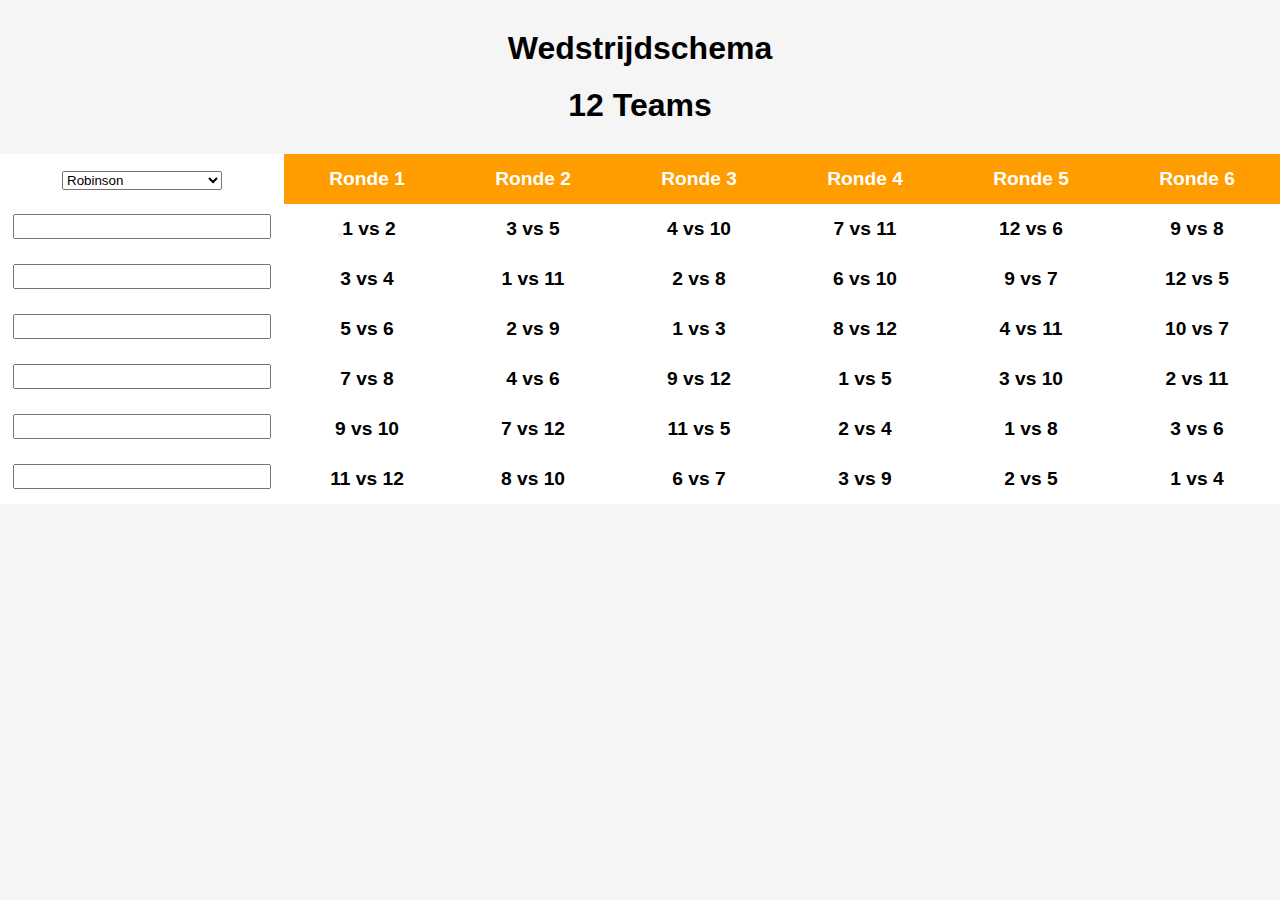
==== index.html @ 46900107 "update" ====
<!DOCTYPE html>
<html lang="nl">
<head>
    <meta charset="UTF-8">
    <meta name="viewport" content="width=device-width, initial-scale=1.0">
    <link rel="stylesheet" href="style.css">
    <title>8x7 Schema</title>
</head>
<body>
    <div id="beschrijving">
        <h1>Wedstrijdschema</h1>
        <h1>12 Teams</h1>
    </div>
    <table>
        <tr>
            <td>
                <select name="activiteiten" id="activiteiten">
                    <option value="robinson">Robinson</option>
                    <option value="zeskamp">Zeskamp</option>
                    <option value="oud-hollandse-spellen">Oud-Hollandse Spellen</option>
                    <option value="beachvolley">Beachvolley</option>
                </select>
            </td>            
            <th>Ronde 1</th>
            <th>Ronde 2</th>
            <th>Ronde 3</th>
            <th>Ronde 4</th>
            <th>Ronde 5</th>
            <th>Ronde 6</th>
        </tr>
        <tr>
            <td><textarea name="" id=""></textarea></td>
            <td><button class="match-1" onclick=""></button>1 vs 2</td>
            <td>3 vs 5</td>
            <td>4 vs 10</td>
            <td>7 vs 11</td>
            <td>12 vs 6</td>
            <td>9 vs 8</td>
        </tr>
        <tr>
            <td><textarea name="" id=""></textarea></td>
            <td>3 vs 4</td>
            <td>1 vs 11</td>
            <td>2 vs 8</td>
            <td>6 vs 10</td>
            <td>9 vs 7</td>
            <td>12 vs 5</td>
        </tr>
        <tr>
            <td><textarea name="" id=""></textarea></td>
            <td>5 vs 6</td>
            <td>2 vs 9</td>
            <td>1 vs 3</td>
            <td>8 vs 12</td>
            <td>4 vs 11</td>
            <td>10 vs 7</td>
        </tr>
        <tr>
            <td><textarea name="" id=""></textarea></td>
            <td>7 vs 8</td>
            <td>4 vs 6</td>
            <td>9 vs 12</td>
            <td>1 vs 5</td>
            <td>3 vs 10</td>
            <td>2 vs 11</td>
        </tr>
        <tr>
            <td><textarea name="" id=""></textarea></td>
            <td>9 vs 10</td>
            <td>7 vs 12</td>
            <td>11 vs 5</td>
            <td>2 vs 4</td>
            <td>1 vs 8</td>
            <td>3 vs 6</td>
        </tr>
        <tr>
            <td><textarea name="" id=""></textarea></td>
            <td>11 vs 12</td>
            <td>8 vs 10</td>
            <td>6 vs 7</td>
            <td>3 vs 9</td>
            <td>2 vs 5</td>
            <td>1 vs 4</td>
        </tr>
    </table>
    <script src="main.js"></script>
</body>
</html>
---- style.css ----
* {
    margin: 0;
    padding: 0;
    box-sizing: border-box;
}

body {
    font-family: Arial, sans-serif;
    background-color: #f5f5f5;
}

/* Flexbox styling voor de beschrijving */
#beschrijving {
    display: flex;
    justify-content: center;
    flex-direction: column;
    align-items: center;
    margin: 20px 0;
}

h1 {
    margin: 10px 0;
}

/* Tabel styling */
table {
    width: 100%;
    border-collapse: separate; /* Zorg ervoor dat borders gescheiden zijn */
    border-spacing: 0;
    margin: 20px 0;
}

td, th {
    width: 12.5%; /* 7 kolommen */
    height: 50px;
    text-align: center;
    font-size: 1.2rem;
    font-weight: bold;
    color: #000;
    padding: 10px;
    background-color: white; /* Neutrale achtergrond voor de cellen */
    position: relative;
}

th {
    background-color: #ff9d00; /* Oranje achtergrond voor koptekst */
    color: #fff;
}

td::before, th::before {
    content: '';
    position: absolute;
    top: 0;
    left: 0;
    right: 0;
    bottom: 0;
    z-index: -1;
    border: 4px solid transparent;
    border-image: linear-gradient(45deg, #ff9d00, #9795f0) 1;
    pointer-events: none; /* Zorgt ervoor dat de border niet de interactie met de cellen beïnvloedt */
}

textarea {
    resize: none;
    height: 25px;
    font-size: x-large;
}
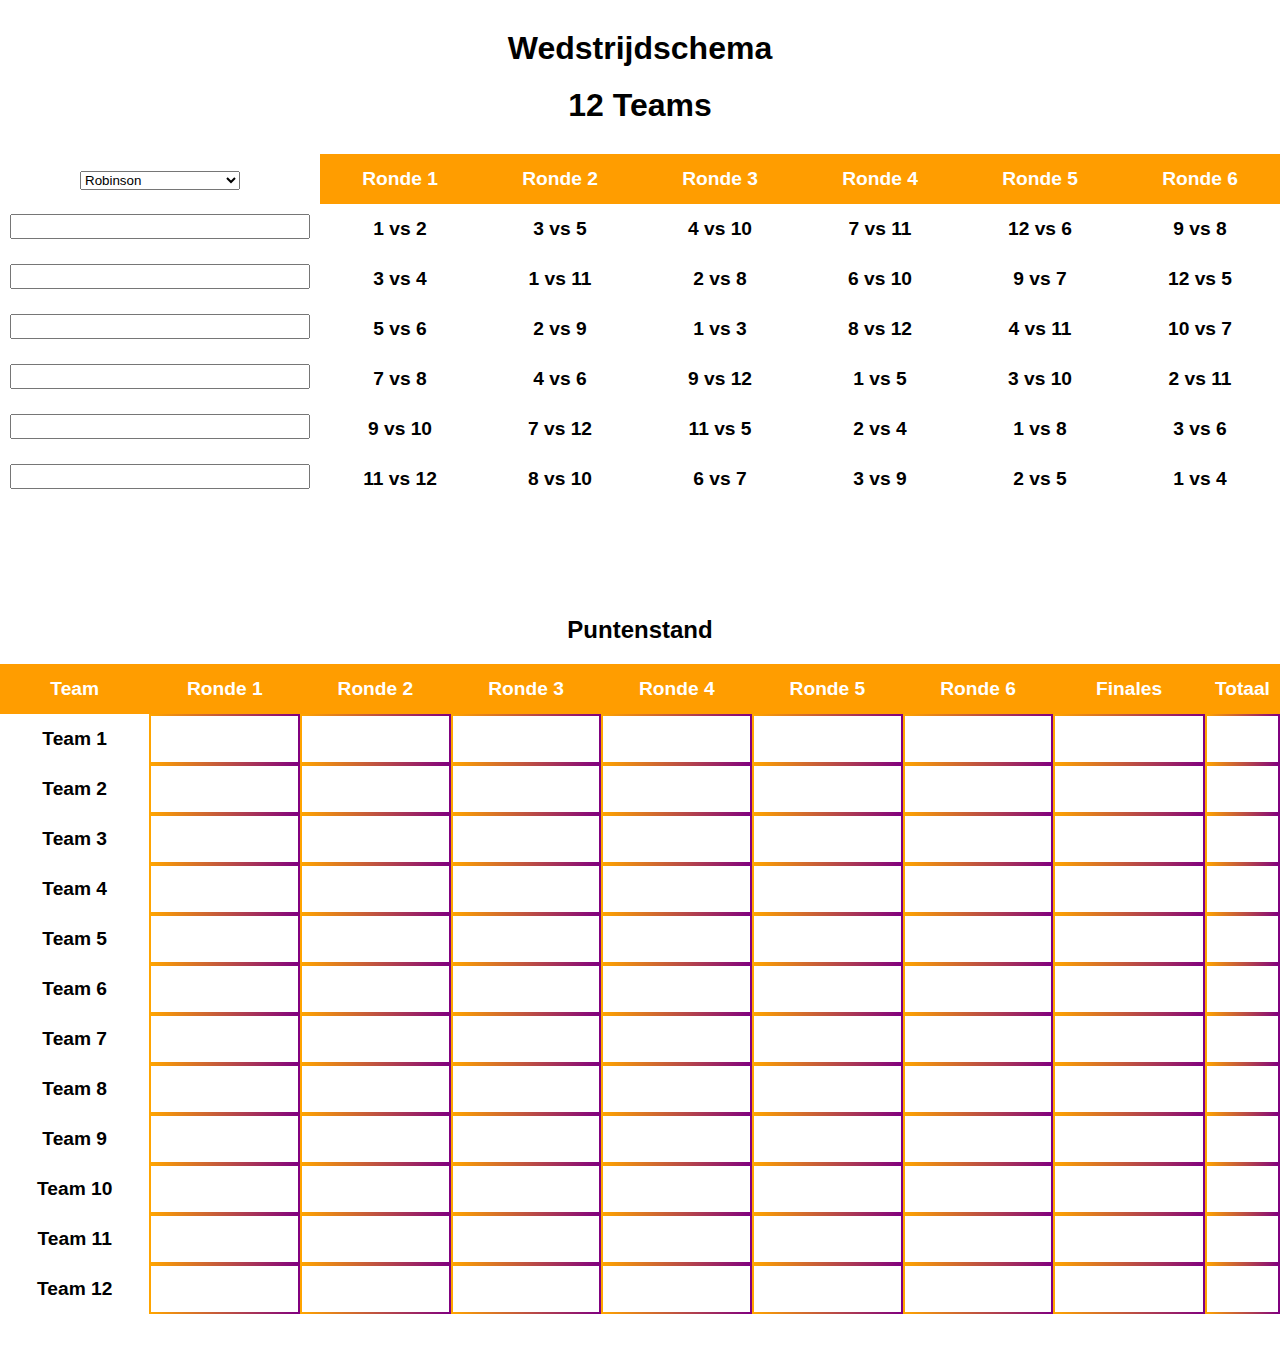
==== commit a38ff314: "kleine dingen aangepast aan het schema" ====
--- a/index.html
+++ b/index.html
@@ -3,7 +3,7 @@
 <head>
     <meta charset="UTF-8">
     <meta name="viewport" content="width=device-width, initial-scale=1.0">
-    <link rel="stylesheet" href="style.css">
+    <link rel="stylesheet" href="css/style.css">
     <title>8x7 Schema</title>
 </head>
 <body>
@@ -11,6 +11,8 @@
         <h1>Wedstrijdschema</h1>
         <h1>12 Teams</h1>
     </div>
+
+    <!-- Eerste schema voor het wedstrijdschema -->
     <table>
         <tr>
             <td>
@@ -30,7 +32,7 @@
         </tr>
         <tr>
             <td><textarea name="" id=""></textarea></td>
-            <td><button class="match-1" onclick=""></button>1 vs 2</td>
+            <td>1 vs 2</td>
             <td>3 vs 5</td>
             <td>4 vs 10</td>
             <td>7 vs 11</td>
@@ -83,6 +85,162 @@
             <td>1 vs 4</td>
         </tr>
     </table>
-    <script src="main.js"></script>
+<br><br><br><br>
+    <!-- Tweede schema voor de puntenstand -->
+    <div id="beschrijving">
+    <h2>Puntenstand</h2>
+    <table class="punten-table">
+        <!-- Voeg hier de kolommen voor de teams en 7 rijen voor vakjes -->
+        <tr>
+            <th>Team</th>
+            <th>Ronde 1</th>
+            <th>Ronde 2</th>
+            <th>Ronde 3</th>
+            <th>Ronde 4</th>
+            <th>Ronde 5</th>
+            <th>Ronde 6</th>
+            <th>Finales</th>
+            <th>Totaal</th>
+        </tr>
+        <!-- Teams en hun punten per ronde -->
+        <tr>
+            <td>Team 1</td>
+            <td class="punten-vakje"></td>
+            <td class="punten-vakje"></td>
+            <td class="punten-vakje"></td>
+            <td class="punten-vakje"></td>
+            <td class="punten-vakje"></td>
+            <td class="punten-vakje"></td>
+            <td class="punten-vakje"></td>
+            <td class="punten-vakje"></td>
+        </tr>
+        <tr>
+            <td>Team 2</td>
+            <td class="punten-vakje"></td>
+            <td class="punten-vakje"></td>
+            <td class="punten-vakje"></td>
+            <td class="punten-vakje"></td>
+            <td class="punten-vakje"></td>
+            <td class="punten-vakje"></td>
+            <td class="punten-vakje"></td>
+            <td class="punten-vakje"></td>
+        </tr>
+        <tr>
+            <td>Team 3</td>
+            <td class="punten-vakje"></td>
+            <td class="punten-vakje"></td>
+            <td class="punten-vakje"></td>
+            <td class="punten-vakje"></td>
+            <td class="punten-vakje"></td>
+            <td class="punten-vakje"></td>
+            <td class="punten-vakje"></td>
+            <td class="punten-vakje"></td>
+        </tr>
+        <tr>
+            <td>Team 4</td>
+            <td class="punten-vakje"></td>
+            <td class="punten-vakje"></td>
+            <td class="punten-vakje"></td>
+            <td class="punten-vakje"></td>
+            <td class="punten-vakje"></td>
+            <td class="punten-vakje"></td>
+            <td class="punten-vakje"></td>
+            <td class="punten-vakje"></td>
+        </tr>
+        <tr>
+        </tr>
+            <td>Team 5</td>
+            <td class="punten-vakje"></td>
+            <td class="punten-vakje"></td>
+            <td class="punten-vakje"></td>
+            <td class="punten-vakje"></td>
+            <td class="punten-vakje"></td>
+            <td class="punten-vakje"></td>
+            <td class="punten-vakje"></td>
+            <td class="punten-vakje"></td>
+        </tr>
+        <tr>
+            <td>Team 6</td>
+            <td class="punten-vakje"></td>
+            <td class="punten-vakje"></td>
+            <td class="punten-vakje"></td>
+            <td class="punten-vakje"></td>
+            <td class="punten-vakje"></td>
+            <td class="punten-vakje"></td>
+            <td class="punten-vakje"></td>
+            <td class="punten-vakje"></td>
+        </tr>
+        <tr>
+            <td>Team 7</td>
+            <td class="punten-vakje"></td>
+            <td class="punten-vakje"></td>
+            <td class="punten-vakje"></td>
+            <td class="punten-vakje"></td>
+            <td class="punten-vakje"></td>
+            <td class="punten-vakje"></td>
+            <td class="punten-vakje"></td>
+            <td class="punten-vakje"></td>
+        </tr>
+        <tr>
+            <td>Team 8</td>
+            <td class="punten-vakje"></td>
+            <td class="punten-vakje"></td>
+            <td class="punten-vakje"></td>
+            <td class="punten-vakje"></td>
+            <td class="punten-vakje"></td>
+            <td class="punten-vakje"></td>
+            <td class="punten-vakje"></td>
+            <td class="punten-vakje"></td>
+        </tr>
+        <tr>
+        </tr>
+            <td>Team 9</td>
+            <td class="punten-vakje"></td>
+            <td class="punten-vakje"></td>
+            <td class="punten-vakje"></td>
+            <td class="punten-vakje"></td>
+            <td class="punten-vakje"></td>
+            <td class="punten-vakje"></td>
+            <td class="punten-vakje"></td>
+            <td class="punten-vakje"></td>
+        </tr>
+        <tr>
+            <td>Team 10</td>
+            <td class="punten-vakje"></td>
+            <td class="punten-vakje"></td>
+            <td class="punten-vakje"></td>
+            <td class="punten-vakje"></td>
+            <td class="punten-vakje"></td>
+            <td class="punten-vakje"></td>
+            <td class="punten-vakje"></td>
+            <td class="punten-vakje"></td>
+        </tr>
+        <tr>
+            <td>Team 11</td>
+            <td class="punten-vakje"></td>
+            <td class="punten-vakje"></td>
+            <td class="punten-vakje"></td>
+            <td class="punten-vakje"></td>
+            <td class="punten-vakje"></td>
+            <td class="punten-vakje"></td>
+            <td class="punten-vakje"></td>
+            <td class="punten-vakje"></td>
+        </tr>
+        <tr>
+            <td>Team 12</td>
+            <td class="punten-vakje"></td>
+            <td class="punten-vakje"></td>
+            <td class="punten-vakje"></td>
+            <td class="punten-vakje"></td>
+            <td class="punten-vakje"></td>
+            <td class="punten-vakje"></td>
+            <td class="punten-vakje"></td>
+            <td class="punten-vakje"></td>
+        </tr>
+    </table>
+</div>
+
+    
+    
 </body>
 </html>
--- a/css/style.css
+++ b/css/style.css
@@ -0,0 +1,120 @@
+* {
+    margin: 0;
+    padding: 0;
+    box-sizing: border-box;
+}
+
+body {
+    font-family: Arial, sans-serif;
+}
+
+/* Flexbox styling voor de beschrijving */
+#beschrijving {
+    display: flex;
+    justify-content: center;
+    flex-direction: column;
+    align-items: center;
+    margin: 20px 0;
+}
+
+h1 {
+    margin: 10px 0;
+}
+
+/* Tabel styling */
+table {
+    width: 100%;
+    border-collapse: separate; /* Zorg ervoor dat borders gescheiden zijn */
+    border-spacing: 0;
+    margin: 20px 0;
+}
+
+td, th {
+    width: 12.5%; /* 7 kolommen */
+    height: 50px;
+    text-align: center;
+    font-size: 1.2rem;
+    font-weight: bold;
+    color: #000;
+    padding: 10px;
+    background-color: white; /* Neutrale achtergrond voor de cellen */
+    position: relative;
+}
+
+th {
+    background-color: #ff9d00; /* Oranje achtergrond voor koptekst */
+    color: #fff;
+}
+
+
+textarea {
+    resize: none;
+    width: 300px;
+    height: 25px;
+    font-size: x-large;
+}
+
+.punten-vakje {
+    width: 45px;
+    height: 30px;
+    text-align: center;
+    vertical-align: middle;
+    border: 2px solid; /* Zorg ervoor dat de border zichtbaar is */
+    border-image: linear-gradient(to right, orange, purple) 1; /* Gradient voor de border */
+    box-sizing: border-box; /* Zorg ervoor dat de border binnen de grootte van de vakjes blijft */
+}
+
+
+/* Media Queries voor responsiviteit */
+
+/* Voor mobiele telefoons (max-breedte 600px) */
+@media only screen and (max-width: 600px) {
+    body {
+        padding: 5px; /* Verminder de padding op kleinere schermen */
+    }
+
+    h1 {
+        font-size: 1.5rem; /* Verklein de koptekst op kleine schermen */
+    }
+
+    table {
+        font-size: 0.9rem; /* Verklein de lettergrootte in de tabel */
+    }
+
+    td, th {
+        padding: 5px; /* Minder padding voor kleinere schermen */
+        font-size: 0.8rem; /* Kleinere tekst voor betere weergave op mobiel */
+    }
+
+    /* Zorg ervoor dat de select en textarea goed op kleinere schermen passen */
+    select, textarea {
+        width: 100%; /* Laat deze elementen de volle breedte nemen */
+        font-size: 1rem;
+    }
+
+    /* Zorg dat de tabel horizontaal kan scrollen op kleine schermen */
+    table {
+        display: block;
+        overflow-x: auto;
+        white-space: nowrap;
+    }
+}
+
+/* Voor tablets (max-breedte 1024px) */
+@media only screen and (max-width: 1024px) {
+    h1 {
+        font-size: 1.8rem; /* Iets kleinere koptekst op tablets */
+    }
+
+    td, th {
+        padding: 8px; /* Iets minder padding op tablets */
+        font-size: 1rem; /* Verklein de tekst voor betere leesbaarheid */
+    }
+
+    /* Zorg dat de tabel ook hier horizontaal kan scrollen als nodig */
+    table {
+        display: block;
+        overflow-x: auto;
+        white-space: nowrap;
+    }
+}
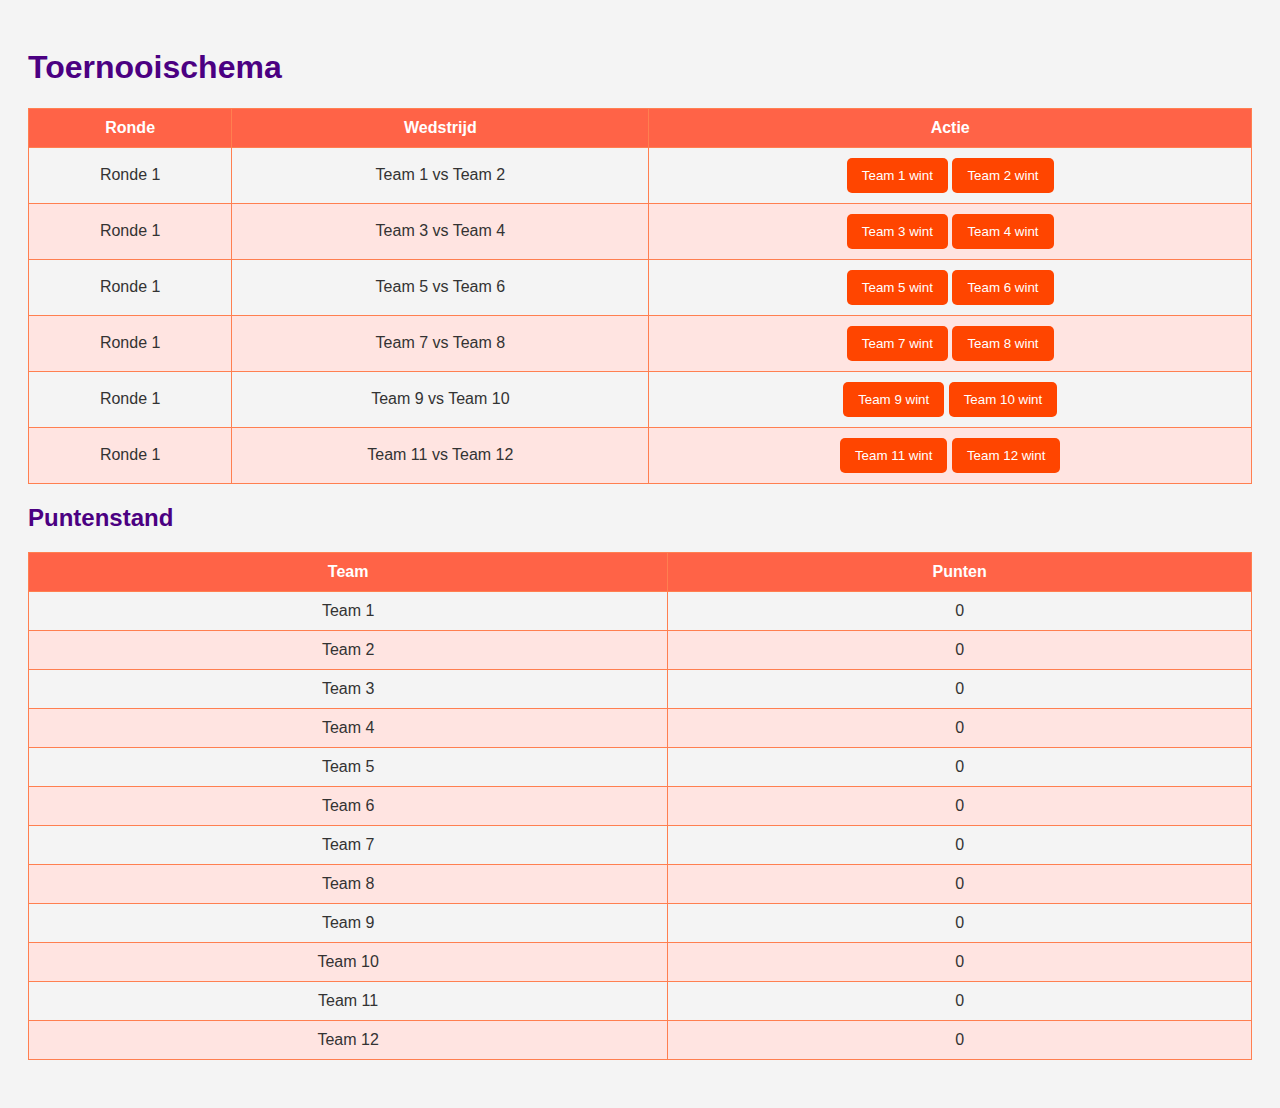
==== commit be81e427: "Merge branch 'main' of https://github.com/Jad3nk/flitz-schema" ====
--- a/index.html
+++ b/index.html
@@ -1,4 +1,4 @@
-<!DOCTYPE html>
+<!-- <!DOCTYPE html>
 <html lang="nl">
 <head>
     <meta charset="UTF-8">
@@ -10,10 +10,10 @@
     <div id="beschrijving">
         <h1>Wedstrijdschema</h1>
         <h1>12 Teams</h1>
-    </div>
+    </div> -->
 
     <!-- Eerste schema voor het wedstrijdschema -->
-    <table>
+    <!-- <table>
         <tr>
             <td>
                 <select name="activiteiten" id="activiteiten">
@@ -32,7 +32,7 @@
         </tr>
         <tr>
             <td><textarea name="" id=""></textarea></td>
-            <td>1 vs 2</td>
+            <td><button class="teamOne">1</button> vs <button class="teamTwo">2</button></td>
             <td>3 vs 5</td>
             <td>4 vs 10</td>
             <td>7 vs 11</td>
@@ -85,13 +85,13 @@
             <td>1 vs 4</td>
         </tr>
     </table>
-<br><br><br><br>
+<br><br><br><br> -->
     <!-- Tweede schema voor de puntenstand -->
-    <div id="beschrijving">
+    <!-- <div id="beschrijving">
     <h2>Puntenstand</h2>
-    <table class="punten-table">
+    <table>
         <!-- Voeg hier de kolommen voor de teams en 7 rijen voor vakjes -->
-        <tr>
+        <!-- <tr>
             <th>Team</th>
             <th>Ronde 1</th>
             <th>Ronde 2</th>
@@ -101,18 +101,18 @@
             <th>Ronde 6</th>
             <th>Finales</th>
             <th>Totaal</th>
-        </tr>
+        </tr> -->
         <!-- Teams en hun punten per ronde -->
-        <tr>
+<!-- <tr>
             <td>Team 1</td>
-            <td class="punten-vakje"></td>
-            <td class="punten-vakje"></td>
-            <td class="punten-vakje"></td>
-            <td class="punten-vakje"></td>
-            <td class="punten-vakje"></td>
-            <td class="punten-vakje"></td>
-            <td class="punten-vakje"></td>
-            <td class="punten-vakje"></td>
+            <td class="punten-vakje teamOneScore"></td>
+            <td class="punten-vakje"></td>
+            <td class="punten-vakje"></td>
+            <td class="punten-vakje"></td>
+            <td class="punten-vakje"></td>
+            <td class="punten-vakje"></td>
+            <td class="punten-vakje"></td>
+            <td class="punten-vakje teamOneTotal"></td>
         </tr>
         <tr>
             <td>Team 2</td>
@@ -241,6 +241,177 @@
 </div>
 
     
-    
+    <script src="main.js"></script>
+</body>
+</html> -->
+
+<!DOCTYPE html>
+<html lang="nl">
+<head>
+    <meta charset="UTF-8">
+    <meta name="viewport" content="width=device-width, initial-scale=1.0">
+    <title>Toernooischema</title>
+    <style>
+        body {
+            font-family: Arial, sans-serif;
+            background-color: #f4f4f4;
+            color: #333;
+            padding: 20px;
+        }
+
+        h1, h2 {
+            color: #4B0082; /* Donkerpaars */
+        }
+
+        table {
+            width: 100%;
+            border-collapse: collapse;
+            margin-bottom: 20px;
+        }
+
+        th, td {
+            border: 1px solid #FF7F50; /* Koraaloranje */
+            padding: 10px;
+            text-align: center;
+        }
+
+        th {
+            background-color: #FF6347; /* Tomaat */
+            color: white;
+        }
+
+        tr:nth-child(even) {
+            background-color: #ffe4e1; /* MistyRose */
+        }
+
+        tr:hover {
+            background-color: #FFD700; /* Goud */
+        }
+
+        button {
+            background-color: #FF4500; /* Oranje */
+            color: white;
+            border: none;
+            padding: 10px 15px;
+            cursor: pointer;
+            border-radius: 5px;
+            transition: background-color 0.3s;
+        }
+
+        button:hover {
+            background-color: #FF6347; /* Lichtere oranje bij hover */
+        }
+    </style>
+</head>
+<body>
+
+    <h1>Toernooischema</h1>
+
+    <table>
+        <thead>
+            <tr>
+                <th>Ronde</th>
+                <th>Wedstrijd</th>
+                <th>Actie</th>
+            </tr>
+        </thead>
+        <tbody>
+            <tr>
+                <td>Ronde 1</td>
+                <td>Team 1 vs Team 2</td>
+                <td><button onclick="addPoints('team1')">Team 1 wint</button> <button onclick="addPoints('team2')">Team 2 wint</button></td>
+            </tr>
+            <tr>
+                <td>Ronde 1</td>
+                <td>Team 3 vs Team 4</td>
+                <td><button onclick="addPoints('team3')">Team 3 wint</button> <button onclick="addPoints('team4')">Team 4 wint</button></td>
+            </tr>
+            <tr>
+                <td>Ronde 1</td>
+                <td>Team 5 vs Team 6</td>
+                <td><button onclick="addPoints('team5')">Team 5 wint</button> <button onclick="addPoints('team6')">Team 6 wint</button></td>
+            </tr>
+            <tr>
+                <td>Ronde 1</td>
+                <td>Team 7 vs Team 8</td>
+                <td><button onclick="addPoints('team7')">Team 7 wint</button> <button onclick="addPoints('team8')">Team 8 wint</button></td>
+            </tr>
+            <tr>
+                <td>Ronde 1</td>
+                <td>Team 9 vs Team 10</td>
+                <td><button onclick="addPoints('team9')">Team 9 wint</button> <button onclick="addPoints('team10')">Team 10 wint</button></td>
+            </tr>
+            <tr>
+                <td>Ronde 1</td>
+                <td>Team 11 vs Team 12</td>
+                <td><button onclick="addPoints('team11')">Team 11 wint</button> <button onclick="addPoints('team12')">Team 12 wint</button></td>
+            </tr>
+            <!-- Voeg hier extra rijen toe voor de volgende rondes -->
+        </tbody>
+    </table>
+
+    <h2>Puntenstand</h2>
+    <table>
+        <thead>
+            <tr>
+                <th>Team</th>
+                <th>Punten</th>
+            </tr>
+        </thead>
+        <tbody>
+            <tr>
+                <td>Team 1</td>
+                <td id="team1-points">0</td>
+            </tr>
+            <tr>
+                <td>Team 2</td>
+                <td id="team2-points">0</td>
+            </tr>
+            <tr>
+                <td>Team 3</td>
+                <td id="team3-points">0</td>
+            </tr>
+            <tr>
+                <td>Team 4</td>
+                <td id="team4-points">0</td>
+            </tr>
+            <tr>
+                <td>Team 5</td>
+                <td id="team5-points">0</td>
+            </tr>
+            <tr>
+                <td>Team 6</td>
+                <td id="team6-points">0</td>
+            </tr>
+            <tr>
+                <td>Team 7</td>
+                <td id="team7-points">0</td>
+            </tr>
+            <tr>
+                <td>Team 8</td>
+                <td id="team8-points">0</td>
+            </tr>
+            <tr>
+                <td>Team 9</td>
+                <td id="team9-points">0</td>
+            </tr>
+            <tr>
+                <td>Team 10</td>
+                <td id="team10-points">0</td>
+            </tr>
+            <tr>
+                <td>Team 11</td>
+                <td id="team11-points">0</td>
+            </tr>
+            <tr>
+                <td>Team 12</td>
+                <td id="team12-points">0</td>
+            </tr>
+        </tbody>
+    </table>
+
+    <script src="main.js"></script>
+
 </body>
 </html>
+
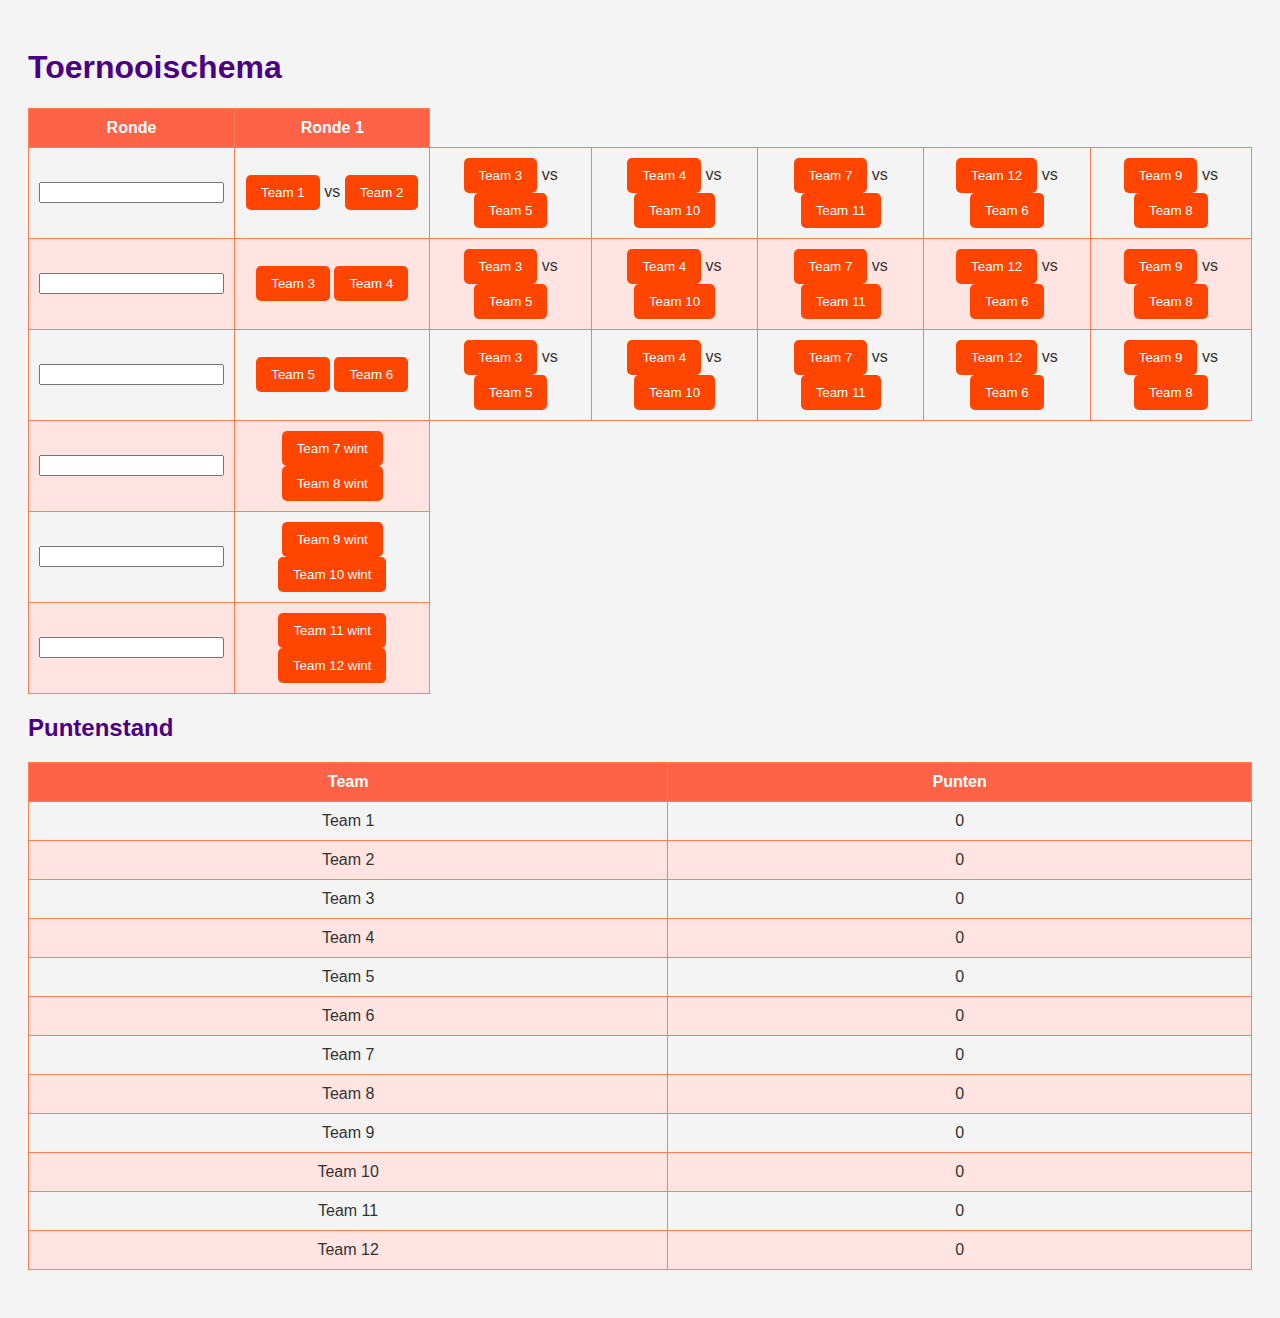
==== commit 408d6272: "Update index.html" ====
--- a/index.html
+++ b/index.html
@@ -89,7 +89,7 @@
     <!-- Tweede schema voor de puntenstand -->
     <!-- <div id="beschrijving">
     <h2>Puntenstand</h2>
-    <table>
+    <table> -->
         <!-- Voeg hier de kolommen voor de teams en 7 rijen voor vakjes -->
         <!-- <tr>
             <th>Team</th>
@@ -284,8 +284,8 @@
             background-color: #ffe4e1; /* MistyRose */
         }
 
-        tr:hover {
-            background-color: #FFD700; /* Goud */
+        td:hover {
+            background-color: #ffd900b4; /* Goud */
         }
 
         button {
@@ -311,39 +311,53 @@
         <thead>
             <tr>
                 <th>Ronde</th>
-                <th>Wedstrijd</th>
-                <th>Actie</th>
+                <th>Ronde 1</th>
             </tr>
         </thead>
         <tbody>
             <tr>
-                <td>Ronde 1</td>
-                <td>Team 1 vs Team 2</td>
-                <td><button onclick="addPoints('team1')">Team 1 wint</button> <button onclick="addPoints('team2')">Team 2 wint</button></td>
-            </tr>
-            <tr>
-                <td>Ronde 1</td>
-                <td>Team 3 vs Team 4</td>
-                <td><button onclick="addPoints('team3')">Team 3 wint</button> <button onclick="addPoints('team4')">Team 4 wint</button></td>
-            </tr>
-            <tr>
-                <td>Ronde 1</td>
-                <td>Team 5 vs Team 6</td>
-                <td><button onclick="addPoints('team5')">Team 5 wint</button> <button onclick="addPoints('team6')">Team 6 wint</button></td>
-            </tr>
-            <tr>
-                <td>Ronde 1</td>
-                <td>Team 7 vs Team 8</td>
+                <td><input></td>
+  
+                <td><button onclick="addPoints('team1')">Team 1</button> vs <button onclick="addPoints('team2')">Team 2</button></td>
+                <td><button onclick="addPoints('team1')">Team 3</button> vs <button onclick="addPoints('team2')">Team 5</button></td>
+                <td><button onclick="addPoints('team1')">Team 4</button> vs <button onclick="addPoints('team2')">Team 10</button></td>
+                <td><button onclick="addPoints('team1')">Team 7</button> vs <button onclick="addPoints('team2')">Team 11</button></td>
+                <td><button onclick="addPoints('team1')">Team 12</button> vs <button onclick="addPoints('team2')">Team 6</button></td>
+                <td><button onclick="addPoints('team1')">Team 9</button> vs <button onclick="addPoints('team2')">Team 8</button></td>
+            </tr>
+            <tr>
+                <td><input></td>
+                
+                <td><button onclick="addPoints('team3')">Team 3</button> <button onclick="addPoints('team4')">Team 4</button></td>
+                <td><button onclick="addPoints('team1')">Team 3</button> vs <button onclick="addPoints('team2')">Team 5</button></td>
+                <td><button onclick="addPoints('team1')">Team 4</button> vs <button onclick="addPoints('team2')">Team 10</button></td>
+                <td><button onclick="addPoints('team1')">Team 7</button> vs <button onclick="addPoints('team2')">Team 11</button></td>
+                <td><button onclick="addPoints('team1')">Team 12</button> vs <button onclick="addPoints('team2')">Team 6</button></td>
+                <td><button onclick="addPoints('team1')">Team 9</button> vs <button onclick="addPoints('team2')">Team 8</button></td>
+            </tr>
+            <tr>
+                <td><input></td>
+                
+                <td><button onclick="addPoints('team5')">Team 5</button> <button onclick="addPoints('team6')">Team 6</button></td>
+                <td><button onclick="addPoints('team1')">Team 3</button> vs <button onclick="addPoints('team2')">Team 5</button></td>
+                <td><button onclick="addPoints('team1')">Team 4</button> vs <button onclick="addPoints('team2')">Team 10</button></td>
+                <td><button onclick="addPoints('team1')">Team 7</button> vs <button onclick="addPoints('team2')">Team 11</button></td>
+                <td><button onclick="addPoints('team1')">Team 12</button> vs <button onclick="addPoints('team2')">Team 6</button></td>
+                <td><button onclick="addPoints('team1')">Team 9</button> vs <button onclick="addPoints('team2')">Team 8</button></td>
+            </tr>
+            <tr>
+                <td><input></td>
+               
                 <td><button onclick="addPoints('team7')">Team 7 wint</button> <button onclick="addPoints('team8')">Team 8 wint</button></td>
             </tr>
             <tr>
-                <td>Ronde 1</td>
-                <td>Team 9 vs Team 10</td>
+                <td><input></td>
+               
                 <td><button onclick="addPoints('team9')">Team 9 wint</button> <button onclick="addPoints('team10')">Team 10 wint</button></td>
             </tr>
             <tr>
-                <td>Ronde 1</td>
-                <td>Team 11 vs Team 12</td>
+                <td><input></td>
+             
                 <td><button onclick="addPoints('team11')">Team 11 wint</button> <button onclick="addPoints('team12')">Team 12 wint</button></td>
             </tr>
             <!-- Voeg hier extra rijen toe voor de volgende rondes -->
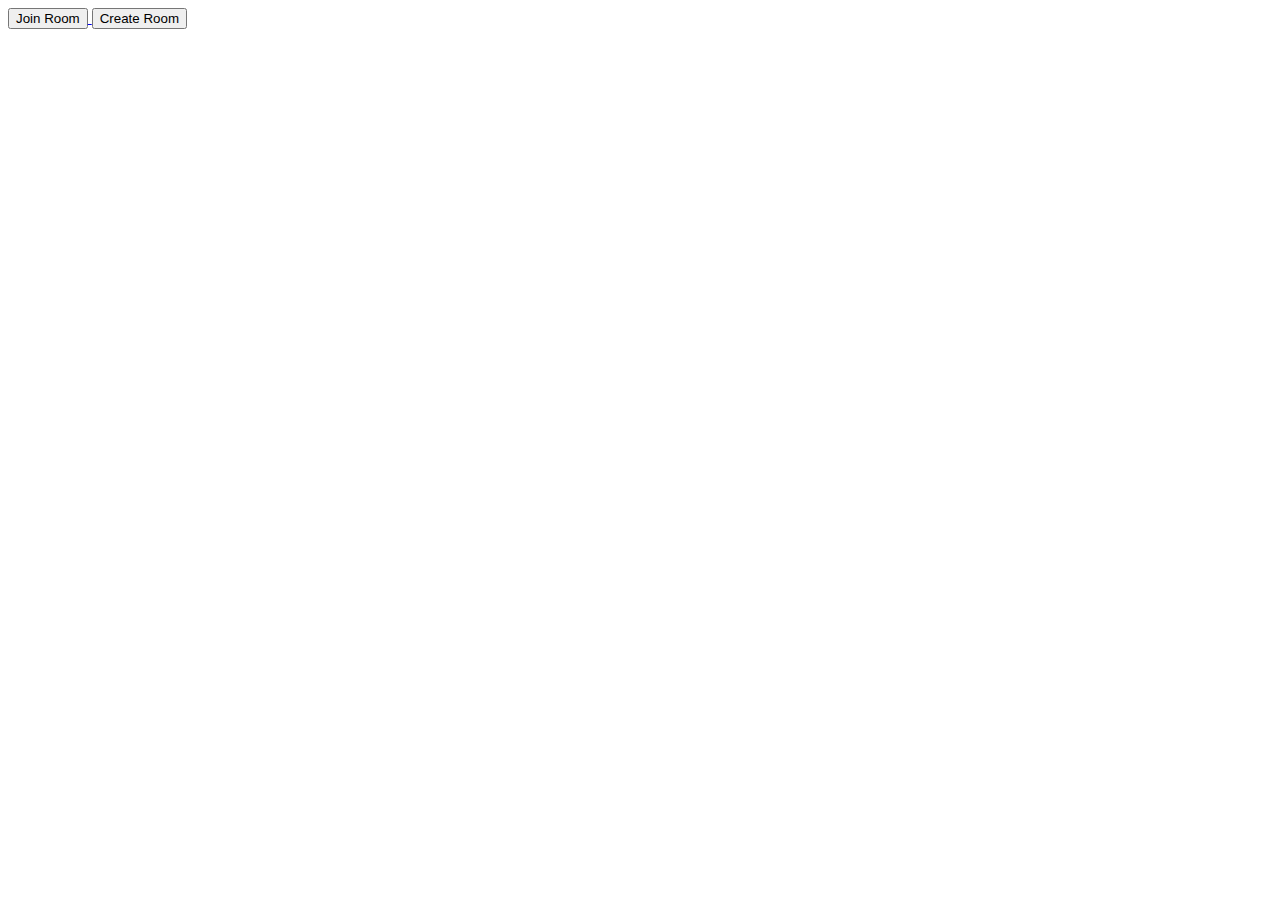
==== commit a3afebd8: "klaar ofzo" ====
--- a/index.html
+++ b/index.html
@@ -1,431 +1,21 @@
-<!-- <!DOCTYPE html>
-<html lang="nl">
+<!DOCTYPE html>
+<html lang="en">
 <head>
     <meta charset="UTF-8">
     <meta name="viewport" content="width=device-width, initial-scale=1.0">
+    <title>Startpagina</title>
     <link rel="stylesheet" href="css/style.css">
-    <title>8x7 Schema</title>
 </head>
 <body>
-    <div id="beschrijving">
-        <h1>Wedstrijdschema</h1>
-        <h1>12 Teams</h1>
-    </div> -->
-
-    <!-- Eerste schema voor het wedstrijdschema -->
-    <!-- <table>
-        <tr>
-            <td>
-                <select name="activiteiten" id="activiteiten">
-                    <option value="robinson">Robinson</option>
-                    <option value="zeskamp">Zeskamp</option>
-                    <option value="oud-hollandse-spellen">Oud-Hollandse Spellen</option>
-                    <option value="beachvolley">Beachvolley</option>
-                </select>
-            </td>            
-            <th>Ronde 1</th>
-            <th>Ronde 2</th>
-            <th>Ronde 3</th>
-            <th>Ronde 4</th>
-            <th>Ronde 5</th>
-            <th>Ronde 6</th>
-        </tr>
-        <tr>
-            <td><textarea name="" id=""></textarea></td>
-            <td><button class="teamOne">1</button> vs <button class="teamTwo">2</button></td>
-            <td>3 vs 5</td>
-            <td>4 vs 10</td>
-            <td>7 vs 11</td>
-            <td>12 vs 6</td>
-            <td>9 vs 8</td>
-        </tr>
-        <tr>
-            <td><textarea name="" id=""></textarea></td>
-            <td>3 vs 4</td>
-            <td>1 vs 11</td>
-            <td>2 vs 8</td>
-            <td>6 vs 10</td>
-            <td>9 vs 7</td>
-            <td>12 vs 5</td>
-        </tr>
-        <tr>
-            <td><textarea name="" id=""></textarea></td>
-            <td>5 vs 6</td>
-            <td>2 vs 9</td>
-            <td>1 vs 3</td>
-            <td>8 vs 12</td>
-            <td>4 vs 11</td>
-            <td>10 vs 7</td>
-        </tr>
-        <tr>
-            <td><textarea name="" id=""></textarea></td>
-            <td>7 vs 8</td>
-            <td>4 vs 6</td>
-            <td>9 vs 12</td>
-            <td>1 vs 5</td>
-            <td>3 vs 10</td>
-            <td>2 vs 11</td>
-        </tr>
-        <tr>
-            <td><textarea name="" id=""></textarea></td>
-            <td>9 vs 10</td>
-            <td>7 vs 12</td>
-            <td>11 vs 5</td>
-            <td>2 vs 4</td>
-            <td>1 vs 8</td>
-            <td>3 vs 6</td>
-        </tr>
-        <tr>
-            <td><textarea name="" id=""></textarea></td>
-            <td>11 vs 12</td>
-            <td>8 vs 10</td>
-            <td>6 vs 7</td>
-            <td>3 vs 9</td>
-            <td>2 vs 5</td>
-            <td>1 vs 4</td>
-        </tr>
-    </table>
-<br><br><br><br> -->
-    <!-- Tweede schema voor de puntenstand -->
-    <!-- <div id="beschrijving">
-    <h2>Puntenstand</h2>
-    <table> -->
-        <!-- Voeg hier de kolommen voor de teams en 7 rijen voor vakjes -->
-        <!-- <tr>
-            <th>Team</th>
-            <th>Ronde 1</th>
-            <th>Ronde 2</th>
-            <th>Ronde 3</th>
-            <th>Ronde 4</th>
-            <th>Ronde 5</th>
-            <th>Ronde 6</th>
-            <th>Finales</th>
-            <th>Totaal</th>
-        </tr> -->
-        <!-- Teams en hun punten per ronde -->
-<!-- <tr>
-            <td>Team 1</td>
-            <td class="punten-vakje teamOneScore"></td>
-            <td class="punten-vakje"></td>
-            <td class="punten-vakje"></td>
-            <td class="punten-vakje"></td>
-            <td class="punten-vakje"></td>
-            <td class="punten-vakje"></td>
-            <td class="punten-vakje"></td>
-            <td class="punten-vakje teamOneTotal"></td>
-        </tr>
-        <tr>
-            <td>Team 2</td>
-            <td class="punten-vakje"></td>
-            <td class="punten-vakje"></td>
-            <td class="punten-vakje"></td>
-            <td class="punten-vakje"></td>
-            <td class="punten-vakje"></td>
-            <td class="punten-vakje"></td>
-            <td class="punten-vakje"></td>
-            <td class="punten-vakje"></td>
-        </tr>
-        <tr>
-            <td>Team 3</td>
-            <td class="punten-vakje"></td>
-            <td class="punten-vakje"></td>
-            <td class="punten-vakje"></td>
-            <td class="punten-vakje"></td>
-            <td class="punten-vakje"></td>
-            <td class="punten-vakje"></td>
-            <td class="punten-vakje"></td>
-            <td class="punten-vakje"></td>
-        </tr>
-        <tr>
-            <td>Team 4</td>
-            <td class="punten-vakje"></td>
-            <td class="punten-vakje"></td>
-            <td class="punten-vakje"></td>
-            <td class="punten-vakje"></td>
-            <td class="punten-vakje"></td>
-            <td class="punten-vakje"></td>
-            <td class="punten-vakje"></td>
-            <td class="punten-vakje"></td>
-        </tr>
-        <tr>
-        </tr>
-            <td>Team 5</td>
-            <td class="punten-vakje"></td>
-            <td class="punten-vakje"></td>
-            <td class="punten-vakje"></td>
-            <td class="punten-vakje"></td>
-            <td class="punten-vakje"></td>
-            <td class="punten-vakje"></td>
-            <td class="punten-vakje"></td>
-            <td class="punten-vakje"></td>
-        </tr>
-        <tr>
-            <td>Team 6</td>
-            <td class="punten-vakje"></td>
-            <td class="punten-vakje"></td>
-            <td class="punten-vakje"></td>
-            <td class="punten-vakje"></td>
-            <td class="punten-vakje"></td>
-            <td class="punten-vakje"></td>
-            <td class="punten-vakje"></td>
-            <td class="punten-vakje"></td>
-        </tr>
-        <tr>
-            <td>Team 7</td>
-            <td class="punten-vakje"></td>
-            <td class="punten-vakje"></td>
-            <td class="punten-vakje"></td>
-            <td class="punten-vakje"></td>
-            <td class="punten-vakje"></td>
-            <td class="punten-vakje"></td>
-            <td class="punten-vakje"></td>
-            <td class="punten-vakje"></td>
-        </tr>
-        <tr>
-            <td>Team 8</td>
-            <td class="punten-vakje"></td>
-            <td class="punten-vakje"></td>
-            <td class="punten-vakje"></td>
-            <td class="punten-vakje"></td>
-            <td class="punten-vakje"></td>
-            <td class="punten-vakje"></td>
-            <td class="punten-vakje"></td>
-            <td class="punten-vakje"></td>
-        </tr>
-        <tr>
-        </tr>
-            <td>Team 9</td>
-            <td class="punten-vakje"></td>
-            <td class="punten-vakje"></td>
-            <td class="punten-vakje"></td>
-            <td class="punten-vakje"></td>
-            <td class="punten-vakje"></td>
-            <td class="punten-vakje"></td>
-            <td class="punten-vakje"></td>
-            <td class="punten-vakje"></td>
-        </tr>
-        <tr>
-            <td>Team 10</td>
-            <td class="punten-vakje"></td>
-            <td class="punten-vakje"></td>
-            <td class="punten-vakje"></td>
-            <td class="punten-vakje"></td>
-            <td class="punten-vakje"></td>
-            <td class="punten-vakje"></td>
-            <td class="punten-vakje"></td>
-            <td class="punten-vakje"></td>
-        </tr>
-        <tr>
-            <td>Team 11</td>
-            <td class="punten-vakje"></td>
-            <td class="punten-vakje"></td>
-            <td class="punten-vakje"></td>
-            <td class="punten-vakje"></td>
-            <td class="punten-vakje"></td>
-            <td class="punten-vakje"></td>
-            <td class="punten-vakje"></td>
-            <td class="punten-vakje"></td>
-        </tr>
-        <tr>
-            <td>Team 12</td>
-            <td class="punten-vakje"></td>
-            <td class="punten-vakje"></td>
-            <td class="punten-vakje"></td>
-            <td class="punten-vakje"></td>
-            <td class="punten-vakje"></td>
-            <td class="punten-vakje"></td>
-            <td class="punten-vakje"></td>
-            <td class="punten-vakje"></td>
-        </tr>
-    </table>
-</div>
-
-    
-    <script src="main.js"></script>
-</body>
-</html> -->
-
-<!DOCTYPE html>
-<html lang="nl">
-<head>
-    <meta charset="UTF-8">
-    <meta name="viewport" content="width=device-width, initial-scale=1.0">
-    <title>Toernooischema</title>
-    <style>
-        body {
-            font-family: Arial, sans-serif;
-            background-color: #f4f4f4;
-            color: #333;
-            padding: 20px;
-        }
-
-        h1, h2 {
-            color: #4B0082; /* Donkerpaars */
-        }
-
-        table {
-            width: 100%;
-            border-collapse: collapse;
-            margin-bottom: 20px;
-        }
-
-        th, td {
-            border: 1px solid #FF7F50; /* Koraaloranje */
-            padding: 10px;
-            text-align: center;
-        }
-
-        th {
-            background-color: #FF6347; /* Tomaat */
-            color: white;
-        }
-
-        tr:nth-child(even) {
-            background-color: #ffe4e1; /* MistyRose */
-        }
-
-        td:hover {
-            background-color: #ffd900b4; /* Goud */
-        }
-
-        button {
-            background-color: #FF4500; /* Oranje */
-            color: white;
-            border: none;
-            padding: 10px 15px;
-            cursor: pointer;
-            border-radius: 5px;
-            transition: background-color 0.3s;
-        }
-
-        button:hover {
-            background-color: #FF6347; /* Lichtere oranje bij hover */
-        }
-    </style>
-</head>
-<body>
-
-    <h1>Toernooischema</h1>
-
-    <table>
-        <thead>
-            <tr>
-                <th>Ronde</th>
-                <th>Ronde 1</th>
-            </tr>
-        </thead>
-        <tbody>
-            <tr>
-                <td><input></td>
-  
-                <td><button onclick="addPoints('team1')">Team 1</button> vs <button onclick="addPoints('team2')">Team 2</button></td>
-                <td><button onclick="addPoints('team1')">Team 3</button> vs <button onclick="addPoints('team2')">Team 5</button></td>
-                <td><button onclick="addPoints('team1')">Team 4</button> vs <button onclick="addPoints('team2')">Team 10</button></td>
-                <td><button onclick="addPoints('team1')">Team 7</button> vs <button onclick="addPoints('team2')">Team 11</button></td>
-                <td><button onclick="addPoints('team1')">Team 12</button> vs <button onclick="addPoints('team2')">Team 6</button></td>
-                <td><button onclick="addPoints('team1')">Team 9</button> vs <button onclick="addPoints('team2')">Team 8</button></td>
-            </tr>
-            <tr>
-                <td><input></td>
-                
-                <td><button onclick="addPoints('team3')">Team 3</button> <button onclick="addPoints('team4')">Team 4</button></td>
-                <td><button onclick="addPoints('team1')">Team 3</button> vs <button onclick="addPoints('team2')">Team 5</button></td>
-                <td><button onclick="addPoints('team1')">Team 4</button> vs <button onclick="addPoints('team2')">Team 10</button></td>
-                <td><button onclick="addPoints('team1')">Team 7</button> vs <button onclick="addPoints('team2')">Team 11</button></td>
-                <td><button onclick="addPoints('team1')">Team 12</button> vs <button onclick="addPoints('team2')">Team 6</button></td>
-                <td><button onclick="addPoints('team1')">Team 9</button> vs <button onclick="addPoints('team2')">Team 8</button></td>
-            </tr>
-            <tr>
-                <td><input></td>
-                
-                <td><button onclick="addPoints('team5')">Team 5</button> <button onclick="addPoints('team6')">Team 6</button></td>
-                <td><button onclick="addPoints('team1')">Team 3</button> vs <button onclick="addPoints('team2')">Team 5</button></td>
-                <td><button onclick="addPoints('team1')">Team 4</button> vs <button onclick="addPoints('team2')">Team 10</button></td>
-                <td><button onclick="addPoints('team1')">Team 7</button> vs <button onclick="addPoints('team2')">Team 11</button></td>
-                <td><button onclick="addPoints('team1')">Team 12</button> vs <button onclick="addPoints('team2')">Team 6</button></td>
-                <td><button onclick="addPoints('team1')">Team 9</button> vs <button onclick="addPoints('team2')">Team 8</button></td>
-            </tr>
-            <tr>
-                <td><input></td>
-               
-                <td><button onclick="addPoints('team7')">Team 7 wint</button> <button onclick="addPoints('team8')">Team 8 wint</button></td>
-            </tr>
-            <tr>
-                <td><input></td>
-               
-                <td><button onclick="addPoints('team9')">Team 9 wint</button> <button onclick="addPoints('team10')">Team 10 wint</button></td>
-            </tr>
-            <tr>
-                <td><input></td>
-             
-                <td><button onclick="addPoints('team11')">Team 11 wint</button> <button onclick="addPoints('team12')">Team 12 wint</button></td>
-            </tr>
-            <!-- Voeg hier extra rijen toe voor de volgende rondes -->
-        </tbody>
-    </table>
-
-    <h2>Puntenstand</h2>
-    <table>
-        <thead>
-            <tr>
-                <th>Team</th>
-                <th>Punten</th>
-            </tr>
-        </thead>
-        <tbody>
-            <tr>
-                <td>Team 1</td>
-                <td id="team1-points">0</td>
-            </tr>
-            <tr>
-                <td>Team 2</td>
-                <td id="team2-points">0</td>
-            </tr>
-            <tr>
-                <td>Team 3</td>
-                <td id="team3-points">0</td>
-            </tr>
-            <tr>
-                <td>Team 4</td>
-                <td id="team4-points">0</td>
-            </tr>
-            <tr>
-                <td>Team 5</td>
-                <td id="team5-points">0</td>
-            </tr>
-            <tr>
-                <td>Team 6</td>
-                <td id="team6-points">0</td>
-            </tr>
-            <tr>
-                <td>Team 7</td>
-                <td id="team7-points">0</td>
-            </tr>
-            <tr>
-                <td>Team 8</td>
-                <td id="team8-points">0</td>
-            </tr>
-            <tr>
-                <td>Team 9</td>
-                <td id="team9-points">0</td>
-            </tr>
-            <tr>
-                <td>Team 10</td>
-                <td id="team10-points">0</td>
-            </tr>
-            <tr>
-                <td>Team 11</td>
-                <td id="team11-points">0</td>
-            </tr>
-            <tr>
-                <td>Team 12</td>
-                <td id="team12-points">0</td>
-            </tr>
-        </tbody>
-    </table>
-
-    <script src="main.js"></script>
-
+    <div class="container">
+        <div class="square">
+            <a href="join.html">
+                <button>Join Room</button>
+            </a>
+            <a href="create.html">
+                <button>Create Room</button>
+            </a>
+        </div>
+    </div>
 </body>
 </html>
-
